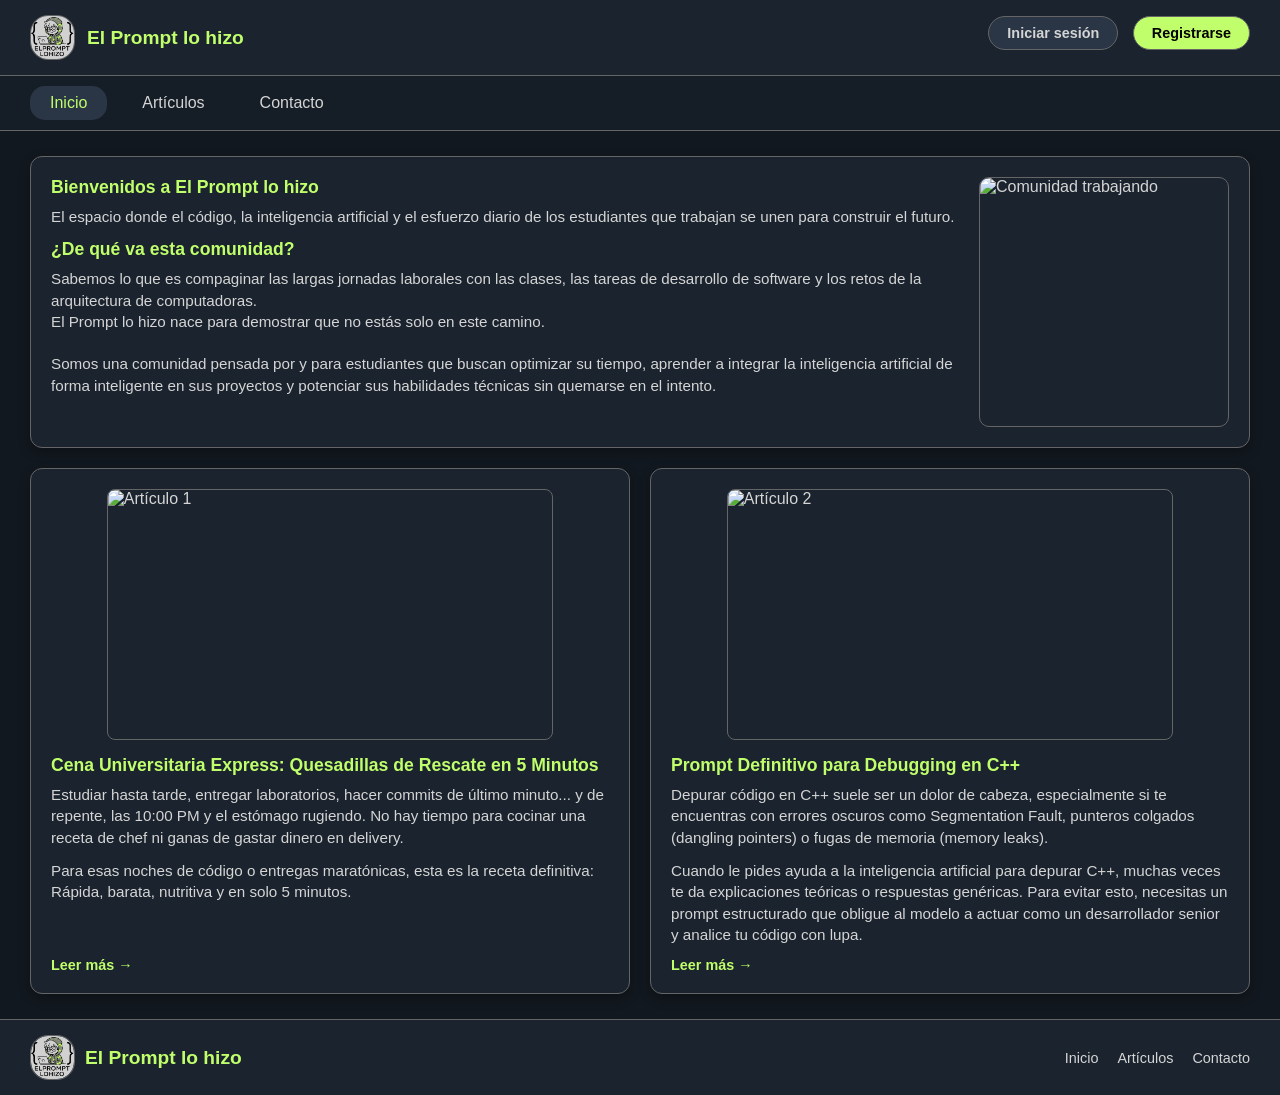
==== index.html @ 8b363049 "cambio de nombre" ====
<!DOCTYPE html>
<html lang="es">
<head>
  <meta charset="UTF-8">
  <meta name="viewport" content="width=device-width, initial-scale=1.0">
  <title>El Prompt lo hizo</title>
  <link rel="stylesheet" href="styles.css">
</head>
<body>

  <!-- Header -->
  <header>
    <a href="index.html" class="logo-container">
      <div class="logo-circle">
        <img src="img/logo.png" alt="Logo de la web">
      </div>
      <span class="logo-text">El Prompt lo hizo</span>
    </a>
    <div class="auth-buttons">
      <button class="btn-login" href=#">Iniciar sesión</button>
      <button class="btn-register" href=#">Registrarse</button>
    </div>
  </header>

  <!-- Navegación -->
  <nav>
    <a href="index.html" class="active">Inicio</a>
    <a href="articulos.html">Artículos</a>
    <a href="contacto.html">Contacto</a>
  </nav>

  <!-- Contenido Principal -->
  <main>
    <!-- 1. Presentación de la comunidad -->
    <section class="card-horizontal full-width">
      <div class="card-content">
        <div>
          <h3>Bienvenidos a El Prompt lo hizo</h3>
          <p>El espacio donde el código, la inteligencia artificial y el esfuerzo diario de los estudiantes que trabajan se unen para construir el futuro.</p>
          <h3>¿De qué va esta comunidad?</h3>
          <p>
            Sabemos lo que es compaginar las largas jornadas laborales con las clases, las tareas de desarrollo de software y los retos de la arquitectura de computadoras.<br>
            El Prompt lo hizo nace para demostrar que no estás solo en este camino.<br><br>
            Somos una comunidad pensada por y para estudiantes que buscan optimizar su tiempo, aprender a integrar la inteligencia artificial de forma inteligente en sus proyectos y potenciar sus habilidades técnicas sin quemarse en el intento.
          </p>
        </div>
      </div>
      <img src="https://sudonull.com/art/d92f5e/what-is-the-best-coding-roadmap-for-beginners-step-by-step.webp" alt="Comunidad trabajando" class="card-img-square">
    </section>

    <!-- 2. Primer artículo destacado -->
    <section class="card">
      <div>
        <img src="https://i.ibb.co/dwZ777Sp/quesadilla.jpg" alt="Artículo 1" class="card-img">
        <h3>Cena Universitaria Express: Quesadillas de Rescate en 5 Minutos</h3>
        <p>Estudiar hasta tarde, entregar laboratorios, hacer commits de último minuto... y de repente, las 10:00 PM y el estómago rugiendo. No hay tiempo para cocinar una receta de chef ni ganas de gastar dinero en delivery.</p>
        <p>Para esas noches de código o entregas maratónicas, esta es la receta definitiva: Rápida, barata, nutritiva y en solo 5 minutos.</p>      </div>
      <a href="articulo-1.html">Leer más →</a>
    </section>

    <!-- 3. Segundo artículo destacado -->
    <section class="card">
      <div>
        <img src="https://media.geeksforgeeks.org/wp-content/uploads/20200810095221/geeksforgeeksDebug1.png" alt="Artículo 2" class="card-img">
        <h3>Prompt Definitivo para Debugging en C++</h3>
        <p>Depurar código en C++ suele ser un dolor de cabeza, especialmente si te encuentras con errores oscuros como Segmentation Fault, punteros colgados (dangling pointers) o fugas de memoria (memory leaks).</p>
        <p>Cuando le pides ayuda a la inteligencia artificial para depurar C++, muchas veces te da explicaciones teóricas o respuestas genéricas. Para evitar esto, necesitas un prompt estructurado que obligue al modelo a actuar como un desarrollador senior y analice tu código con lupa.</p>
      </div>
      <a href="articulo-2.html">Leer más →</a>
    </section>
  </main>

  <!-- Footer -->
  <footer>
    <div class="footer-brand">
      <div class="logo-circle">
        <img src="img/logo.png" alt="Logo de la web" width="70" style="border-radius: 40%;">
      </div>
      <span class="logo-text">El Prompt lo hizo</span>
    </div>
    <div>
      <a href="index.html">Inicio</a>
      <a href="articulos.html">Artículos</a>
      <a href="contacto.html">Contacto</a>
    </div>
  </footer>

</body>
</html>
---- styles.css ----
* {
    box-sizing: border-box;
    margin: 0;
    padding: 0;
    font-family: 'Segoe UI', Tahoma, Geneva, Verdana, sans-serif;
}
body {
    background-color: #12181F; 
    color: #D5D5D5;
    display: flex;
    flex-direction: column;
    min-height: 100vh;
    margin: 0;
}
header {
    height: 12%;
    background-color: #1A232E;
    padding: 15px 30px;
    display: flex;
    justify-content: space-between;
    align-items: center;
    border-bottom: 1px solid #656565;
}
.logo-container {
    display: flex;
    align-items: center;
    gap: 12px;
    text-decoration: none;
}
.logo-circle {
    width: 45px;
    height: 45px;
    background-color: #2A3646;
    border-radius: 40%;
    border: 1px solid #656565;
    overflow: hidden;
    display: flex;
    align-items: center;
    justify-content: center;
}
.logo-circle img {
    width: 100%;
    height: 100%;
    object-fit: cover;
}
.logo-text {
    font-weight: bold;
    font-size: 1.2rem;
    color: #C0FF6B;
}
.auth-buttons button {
    padding: 8px 18px;
    border-radius: 20px;
    border: 1px solid #656565;
    cursor: pointer;
    font-weight: 600;
    margin-left: 10px;
    margin-bottom: 10px;
    font-size: 0.9rem;
}
.btn-login {
    background-color: #2A3646;
    color: #D5D5D5;
}
.btn-register {
    background-color: #C0FF6B;
    color: #000000;
    border-color: #C0FF6B;
}
.btn-login:hover {
    background-color: #12181e6f;
}
.btn-register:hover {
    background-color: #d5f1af;
}

nav {
    background-color: #151D27;
    padding: 10px 30px;
    display: flex;
    gap: 15px;
    border-bottom: 1px solid #656565;
}
nav a {
    color: #D5D5D5;
    text-decoration: none;
    padding: 8px 20px;
    border-radius: 15px;
    font-weight: 500;
    transition: 0.3s;
}
nav a.active, nav a:hover {
    background-color: #2A3646;
    color: #C0FF6B;
}


/* ==========================================
   ESTILOS PARA LA PÁGINA PRINCIPAL
   ========================================== */
main {
    display: grid;
    grid-template-columns: 1fr 1fr;
    gap: 20px;
    padding: 25px 30px;
    flex: 1;
}
.full-width {
    grid-column: span 2;
}
.card-horizontal {
    background-color: #1A232E;
    border-radius: 12px;
    padding: 20px;
    border: 1px solid #656565;
    box-shadow: 0 4px 12px rgba(0,0,0,0.3);
    display: flex;
    justify-content: space-between;
    align-items: center;
    gap: 20px;
    width: 100%;
}
.card-content {
    display: flex;
    flex-direction: column;
    justify-content: space-between;
    height: 100%;
    flex: 1;
    min-width: 0;
}
.card-img-square {
    width: 250px;
    height: 250px;
    object-fit: cover;
    border-radius: 10px;
    border: 1px solid #656565;
    flex-shrink: 0;
}
.card {
    background-color: #1A232E;
    border-radius: 12px;
    padding: 20px;
    border: 1px solid #656565;
    box-shadow: 0 4px 12px rgba(0,0,0,0.3);
    display: flex;
    flex-direction: column;
    justify-content: space-between;
}
.card-img {
    width: 80%;
    height: auto;
    aspect-ratio: 16 / 9;
    object-fit: cover;
    border-radius: 8px;
    margin: 0 auto 15px auto;
    display: block;
    border: 1px solid #656565;
}
.card h3, .card-horizontal h3 {
    color: #C0FF6B;
    font-size: 1.1rem;
    margin-bottom: 8px;
}
.card p, .card-horizontal p {
    color: #D5D5D5;
    font-size: 0.95rem;
    line-height: 1.4;
    margin-bottom: 12px;
}
.card a, .card-horizontal a {
    color: #C0FF6B;
    text-decoration: none;
    font-weight: bold;
    display: inline-block;
    font-size: 0.9rem;
}
.card a:hover, .card-horizontal a:hover {
    text-decoration: underline;
}


/* ==========================================
   ESTILOS PARA LA PÁGINA DE ARTÍCULOS
   ========================================== */
main.articles-grid {
    grid-template-columns: 260px 2fr 1.1fr;
    align-items: start;
}
.card-header-flex {
    display: flex;
    justify-content: space-between;
    align-items: center;
    margin-bottom: 15px;
}
.category-list {
    display: flex;
    flex-direction: column; 
    gap: 12px;
    list-style: none;
    padding: 0;
    margin-top: 15px;
}
.category-list li {
    width: 100%;
}
.category-btn {
    width: 100%;
    text-align: left;
    background-color: #222C38;
    color: #D5D5D5;
    border: 1px solid #2A3646;
    padding: 12px 16px;
    border-radius: 8px;
    font-weight: 600;
    font-size: 0.9rem;
    cursor: pointer;
    transition: all 0.2s ease;
}
.category-btn:hover,
.category-btn.active {
    background-color: #2A3646;
    color: #C0FF6B;
    border-color: #C0FF6B;
}
.article-selected img {
    width: 100%;
    height: 180px;
    object-fit: cover;
    border-radius: 8px;
    margin-bottom: 15px;
    border: 1px solid #656565;
}
.article-selected h2 {
    color: #C0FF6B;
    font-size: 1.4rem;
    margin-bottom: 12px;
}
.article-selected h3 {
    color: #C0FF6B;
    margin: 20px 0 10px 0;
    font-size: 1.15rem;
}
.article-selected h4 {
    color: #D5D5D5;
    margin: 15px 0 8px 0;
    font-size: 1rem;
}
.article-selected p {
    margin-bottom: 12px;
    line-height: 1.6;
}
.article-selected ul {
    margin: 10px 0 15px 20px;
    line-height: 1.6;
}
.article-selected ul li {
    margin-bottom: 6px;
}
.hidden {
    display: none;
}
.article-selected pre {
    background-color: #12181F;
    border: 1px solid #656565;
    border-radius: 8px;
    padding: 15px;
    overflow-x: auto;
    margin: 15px 0;
    white-space: pre-wrap;
    word-break: break-word;
}
.article-selected code {
    font-family: 'Consolas', 'Courier New', Courier, monospace;
    color: #C0FF6B;
    font-size: 0.88rem;
}
.btn-toggle-article {
    background-color: transparent;
    color: #C0FF6B;
    border: 1px solid #C0FF6B;
    padding: 10px 20px;
    border-radius: 20px;
    font-weight: 600;
    cursor: pointer;
    margin-top: 15px;
    align-self: flex-start;
    transition: all 0.3s ease;
}
.btn-toggle-article:hover {
    background-color: #C0FF6B;
    color: #000000;
}
.btn-add {
    background-color: #C0FF6B; /* Fondo verde brillante */
    color: #000000;
    border: none;
    padding: 8px 16px;
    border-radius: 8px;
    font-weight: bold;
    font-size: 0.85rem;
    cursor: pointer;
    transition: background-color 0.2s ease;
}
.btn-add:hover {
    background-color: #d5f1af;
}
table {
    width: 100%;
    border-collapse: collapse;
    margin-top: 10px;
    border-radius: 8px;
    overflow: hidden; /* Mantiene los bordes redondeados en el thead */
}
thead {
    background-color: #12181F;
    border-bottom: 2px solid #C0FF6B;
}
td {
    padding: 12px;
    text-align: left;
    border-bottom: 1px solid #2A3646;
    font-size: 0.9rem;
}
tbody tr:hover {
    background-color: rgba(255, 255, 255, 0.03);
}
.article-link {
    color: #D5D5D5;
    text-decoration: none;
    transition: color 0.2s ease;
}
.article-link:hover {
    color: #C0FF6B;
    text-decoration: underline;
}
.tag {
    display: inline-block;
    padding: 3px 10px;
    border-radius: 12px;
    font-size: 0.75rem;
    font-weight: bold;
}
.tag-food { background-color: #3b2d1d; color: #ff9d42; border: 1px solid #ff9d42; }
.tag-ai   { background-color: #1d333b; color: #42d4ff; border: 1px solid #42d4ff; }
.tag-code { background-color: #1d3b25; color: #42ff7b; border: 1px solid #42ff7b; }
.tag-tips { background-color: #381d3b; color: #e342ff; border: 1px solid #e342ff; }

   /* ==========================================
   ESTILOS PARA LA PÁGINA DE CONTACTO
   ========================================== */
main.contact-page {
    display: flex;
    justify-content: center;
    align-items: flex-start;
    padding: 40px 30px;
}
.contact-card {
    background-color: #1A232E;
    border-radius: 12px;
    padding: 30px;
    border: 1px solid #656565;
    box-shadow: 0 4px 12px rgba(0,0,0,0.3);
    width: 100%;
    max-width: 900px;
}
.contact-card h2 {
    color: #D5D5D5;
    font-size: 1.8rem;
    margin-bottom: 25px;
    border-bottom: 2px solid #656565;
    padding-bottom: 10px;
}
.contact-form {
    display: grid;
    grid-template-columns: 1fr 1fr;
    gap: 25px;
}
.form-group {
    display: flex;
    flex-direction: column;
    gap: 8px;
}
.form-group label {
    color: #D5D5D5;
    font-size: 0.95rem;
    font-weight: 500;
}
.form-group input,
.form-group select,
.form-group textarea {
    background-color: #222D3D;
    border: 1px solid #656565;
    border-radius: 8px;
    padding: 10px 14px;
    color: #D5D5D5;
    font-size: 0.9rem;
    outline: none;
    transition: border-color 0.2s;
}
.form-group input:focus,
.form-group select:focus,
.form-group textarea:focus {
    border-color: #C0FF6B;
}
.form-group textarea {
    resize: vertical;
    min-height: 100px;
}
.form-group select {
    cursor: pointer;
}
.form-actions {
    grid-column: span 2;
    display: flex;
    justify-content: flex-end;
    margin-top: 10px;
}
.btn-submit {
    background-color: #BDC8D3;
    color: #000000;
    border: none;
    padding: 10px 25px;
    border-radius: 20px;
    font-size: 0.95rem;
    font-weight: 600;
    cursor: pointer;
    transition: 0.2s;
}
.btn-submit:hover {
    background-color: #C0FF6B;
}


   /* ==========================================
   ESTILOS PARA LA PÁGINA DE FOOTER
   ========================================== */

footer {
    background-color: #1A232E;
    padding: 15px 30px;
    display: flex;
    justify-content: space-between;
    align-items: center;
    border-top: 1px solid #656565;
    font-size: 0.9rem;
    color: #D5D5D5;
}
.footer-brand {
    display: flex;
    align-items: center;
    gap: 10px;
}
footer a {
    color: #D5D5D5;
    margin-left: 15px;
    text-decoration: none;
    transition: 0.3s;
}
footer a:hover {
    color: #C0FF6B;
}
@media (max-width: 900px) {
    main {
        grid-template-columns: 1fr;
    }
    .full-width {
        grid-column: span 1;
    }
}
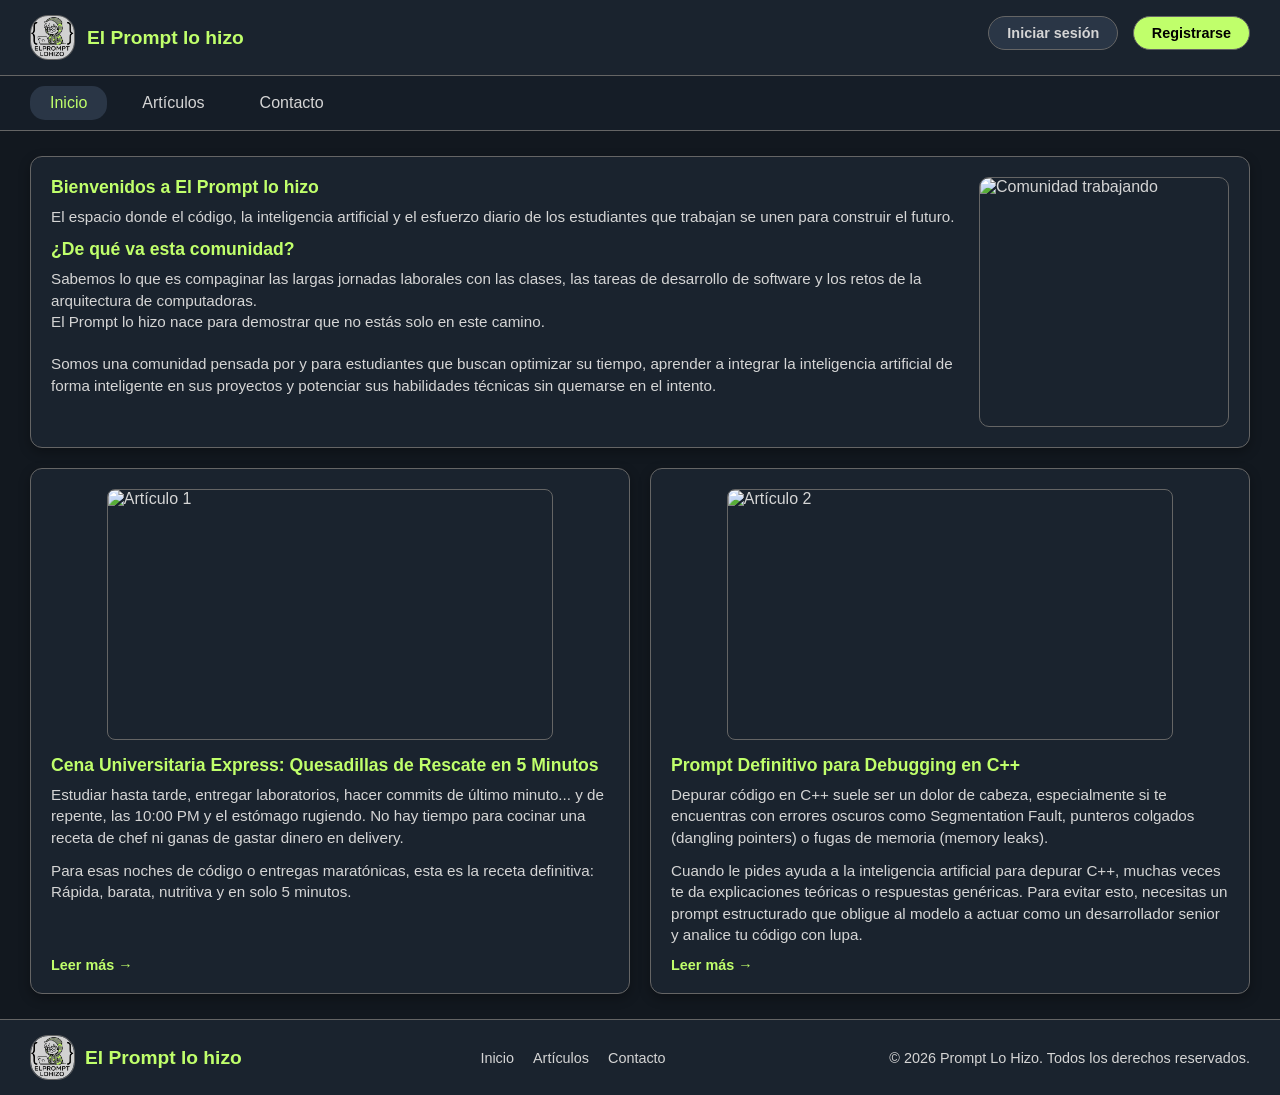
==== commit de25c4f0: "Rename Index.html to index.html" ====
--- a/index.html
+++ b/index.html
@@ -70,20 +70,24 @@
     </section>
   </main>
 
-  <!-- Footer -->
-  <footer>
-    <div class="footer-brand">
-      <div class="logo-circle">
-        <img src="img/logo.png" alt="Logo de la web" width="70" style="border-radius: 40%;">
+    <!-- Footer -->
+    <footer>
+      <div class="footer-brand">
+        <div class="logo-circle">
+          <img src="img/logo.png" alt="Logo de la web" width="70" style="border-radius: 40%;">
+        </div>
+        <span class="logo-text">El Prompt lo hizo</span>
       </div>
-      <span class="logo-text">El Prompt lo hizo</span>
-    </div>
-    <div>
-      <a href="index.html">Inicio</a>
-      <a href="articulos.html">Artículos</a>
-      <a href="contacto.html">Contacto</a>
-    </div>
-  </footer>
+      <div>
+        <a href="index.html">Inicio</a>
+        <a href="articulos.html">Artículos</a>
+        <a href="contacto.html">Contacto</a>
+      </div>
+
+      <!-- Información de derechos -->
+      <p>&copy; 2026 Prompt Lo Hizo. Todos los derechos reservados.</p>
+
+    </footer>
 
 </body>
 </html>
--- a/styles.css
+++ b/styles.css
@@ -183,9 +183,27 @@
    ESTILOS PARA LA PÁGINA DE ARTÍCULOS
    ========================================== */
 main.articles-grid {
-    grid-template-columns: 260px 2fr 1.1fr;
+    grid-template-columns: minmax(180px, 260px) minmax(0, 2fr) minmax(220px, 1fr);
     align-items: start;
 }
+
+main.articles-grid > .card {
+    min-width: 0;
+}
+
+.article-selected {
+    min-width: 0;
+}
+
+.article-selected img {
+    width: 100%;
+    max-width: 100%;
+    height: auto;
+    aspect-ratio: 16 / 9;
+    object-fit: cover;
+}   
+
+
 .card-header-flex {
     display: flex;
     justify-content: space-between;
@@ -459,11 +477,259 @@
 footer a:hover {
     color: #C0FF6B;
 }
+
+
+
+/* ==========================================
+   TABLETS
+   ========================================== */
 @media (max-width: 900px) {
+
+    /* Contenido principal */
     main {
         grid-template-columns: 1fr;
-    }
+        padding: 20px;
+    }
+
     .full-width {
         grid-column: span 1;
     }
-}+
+    /* Página de artículos */
+    main.articles-grid {
+        grid-template-columns: minmax(0, 1fr) minmax(0, 2fr);
+        gap: 15px;
+    }
+
+    /* La tercera tarjeta pasa debajo de las otras dos */
+    main.articles-grid > section:nth-child(3) {
+        grid-column: 1 / -1;
+    }
+
+    .article-selected {
+        min-width: 0;
+    }
+
+    /* Presentación */
+    .card-horizontal {
+        gap: 15px;
+    }
+
+    .card-img-square {
+        width: 200px;
+        height: 200px;
+    }
+
+    /* Imágenes */
+    .card-img {
+        width: 100%;
+    }
+}
+
+
+/* ==========================================
+   CELULARES
+   ========================================== */
+
+@media (max-width: 600px) {
+
+    /* Header */
+    header {
+        height: auto;
+        padding: 15px;
+        flex-wrap: wrap;
+        gap: 15px;
+    }
+
+    .logo-text {
+        font-size: 1rem;
+    }
+
+    .logo-circle {
+        width: 40px;
+        height: 40px;
+        flex-shrink: 0;
+    }
+
+    .auth-buttons {
+        display: flex;
+        width: 100%;
+        gap: 10px;
+    }
+
+    .auth-buttons button {
+        flex: 1;
+        margin: 0;
+        padding: 10px 8px;
+    }
+
+    /* Navegación */
+    nav {
+        padding: 10px;
+        justify-content: center;
+        flex-wrap: wrap;
+        gap: 5px;
+    }
+
+    nav a {
+        padding: 8px 12px;
+        font-size: 0.9rem;
+    }
+
+    /* Contenido principal */
+    main {
+        padding: 15px;
+        gap: 15px;
+    }
+
+    /* Presentación */
+    .card-horizontal {
+        flex-direction: column;
+        padding: 15px;
+    }
+
+    .card-content {
+        width: 100%;
+    }
+
+    .card-img-square {
+        width: 100%;
+        max-width: 300px;
+        height: auto;
+        aspect-ratio: 1 / 1;
+    }
+
+    /* Tarjetas */
+    .card {
+        padding: 15px;
+    }
+
+    .card-img {
+        width: 100%;
+    }
+
+    .card h3,
+    .card-horizontal h3 {
+        font-size: 1rem;
+    }
+
+    .card p,
+    .card-horizontal p {
+        font-size: 0.9rem;
+    }
+
+    /* Página de artículos */
+    main.articles-grid {
+        grid-template-columns: 1fr;
+        padding: 15px;
+    }
+
+    main.articles-grid > section {
+        grid-column: 1;
+        width: 100%;
+        min-width: 0;
+    }
+
+    /* Categorías */
+    .category-list {
+        display: grid;
+        grid-template-columns: repeat(2, minmax(0, 1fr));
+        gap: 8px;
+    }
+
+    .category-btn {
+        height: 100%;
+        min-height: 48px;
+        padding: 10px 6px;
+        font-size: 0.8rem;
+        text-align: center;
+    }
+
+    /* Artículo */
+    .article-selected {
+        padding: 15px;
+    }
+
+    .article-selected h2 {
+        font-size: 1.2rem;
+        line-height: 1.4;
+    }
+
+    .article-selected p,
+    .article-selected li {
+        font-size: 0.9rem;
+        line-height: 1.6;
+    }
+
+    .article-selected img {
+        width: 100%;
+        height: auto;
+        aspect-ratio: 16 / 9;
+    }
+
+    /* Bloques de código */
+    .article-selected pre {
+        max-width: 100%;
+        overflow-x: auto;
+        white-space: pre;
+        word-break: normal;
+    }
+
+    /* Lista de artículos */
+    .card-header-flex {
+        flex-wrap: wrap;
+        gap: 10px;
+    }
+
+    /* Página de contacto */
+    main.contact-page {
+        padding: 20px 15px;
+    }
+
+    .contact-card {
+        padding: 20px 15px;
+    }
+
+    .contact-card h2 {
+        font-size: 1.4rem;
+    }
+
+    .contact-form {
+        grid-template-columns: 1fr;
+        gap: 15px;
+    }
+
+    .form-actions {
+        grid-column: span 1;
+    }
+
+    .btn-submit {
+        width: 100%;
+    }
+
+    /* Tablas */
+    table {
+        display: block;
+        width: 100%;
+        overflow-x: auto;
+        white-space: nowrap;
+    }
+
+    /* Footer */
+    footer {
+        flex-direction: column;
+        gap: 20px;
+        padding: 20px 15px;
+        text-align: center;
+    }
+
+    .footer-brand {
+        justify-content: center;
+    }
+
+    footer a {
+        margin: 0 5px;
+        display: inline-block;
+        padding: 5px;
+    }
+}
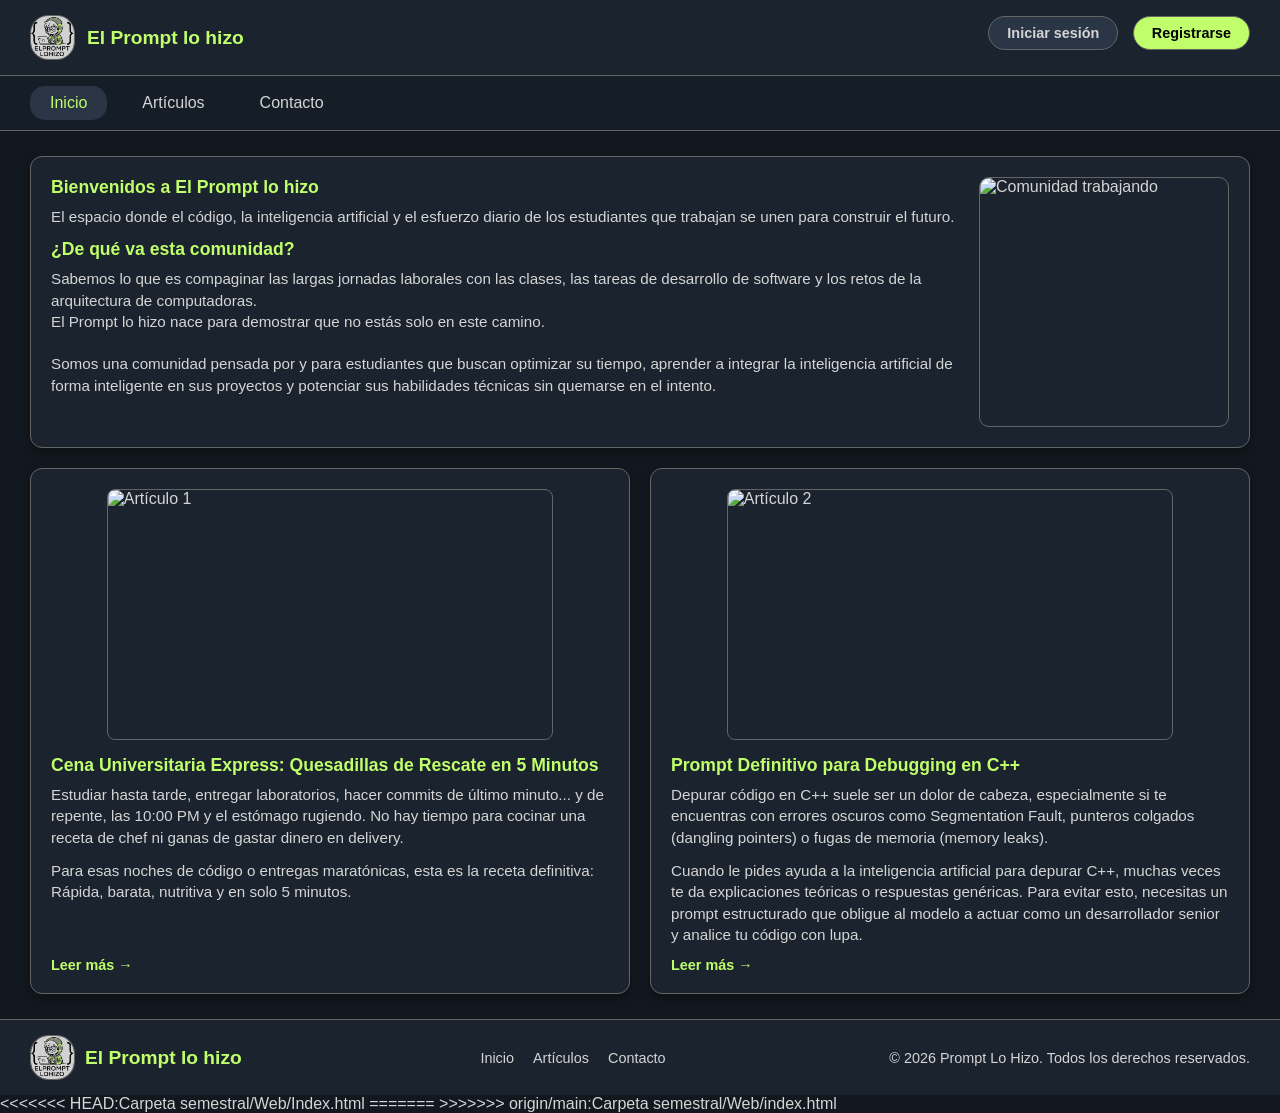
==== commit 015e0e13: "Add files via upload" ====
--- a/index.html
+++ b/index.html
@@ -1,93 +1,121 @@
 <!DOCTYPE html>
 <html lang="es">
-<head>
-  <meta charset="UTF-8">
-  <meta name="viewport" content="width=device-width, initial-scale=1.0">
-  <title>El Prompt lo hizo</title>
-  <link rel="stylesheet" href="styles.css">
-</head>
-<body>
+  <head>
+    <meta charset="UTF-8">
+    <meta name="viewport" content="width=device-width, initial-scale=1.0">
+    <title>El Prompt lo hizo</title>
+    <link rel="stylesheet" href="styles.css">
+  </head>
+  <body>
 
-  <!-- Header -->
-  <header>
-    <a href="index.html" class="logo-container">
-      <div class="logo-circle">
-        <img src="img/logo.png" alt="Logo de la web">
+    <!-- Header -->
+    <header>
+      <a href="index.html" class="logo-container">
+        <div class="logo-circle">
+          <img src="img/logo.png" alt="Logo de la web">
+        </div>
+        <span class="logo-text">El Prompt lo hizo</span>
+      </a>
+      <div class="auth-buttons">
+
+        <form class="login-form">
+            <input
+                type="email"
+                id="login-correo"
+                placeholder="Correo electrónico"
+                required
+            >
+
+            <input
+                type="password"
+                id="login-contrasena"
+                placeholder="Contraseña"
+                required
+            >
+
+            <button type="submit" class="btn-login">
+                Iniciar sesión
+            </button>
+        </form>
+
+        <button type="button" class="btn-login" id="btn-mostrar-login">Iniciar sesión</button>
+        <a href="contacto.html?motivo=registro" class="btn-register">Registrarse</a>
       </div>
-      <span class="logo-text">El Prompt lo hizo</span>
-    </a>
-    <div class="auth-buttons">
-      <button class="btn-login" href=#">Iniciar sesión</button>
-      <button class="btn-register" href=#">Registrarse</button>
-    </div>
-  </header>
+      
+    </header>
 
-  <!-- Navegación -->
-  <nav>
-    <a href="index.html" class="active">Inicio</a>
-    <a href="articulos.html">Artículos</a>
-    <a href="contacto.html">Contacto</a>
-  </nav>
+    <!-- Navegación -->
+    <nav>
+      <a href="index.html" class="active">Inicio</a>
+      <a href="articulos.html">Artículos</a>
+      <a href="contacto.html">Contacto</a>
+    </nav>
 
-  <!-- Contenido Principal -->
-  <main>
-    <!-- 1. Presentación de la comunidad -->
-    <section class="card-horizontal full-width">
-      <div class="card-content">
+    <!-- Contenido Principal -->
+    <main>
+      <!-- 1. Presentación de la comunidad -->
+      <section class="card-horizontal full-width">
+        <div class="card-content">
+          <div>
+            <h3>Bienvenidos a El Prompt lo hizo</h3>
+            <p>El espacio donde el código, la inteligencia artificial y el esfuerzo diario de los estudiantes que trabajan se unen para construir el futuro.</p>
+            <h3>¿De qué va esta comunidad?</h3>
+            <p>
+              Sabemos lo que es compaginar las largas jornadas laborales con las clases, las tareas de desarrollo de software y los retos de la arquitectura de computadoras.<br>
+              El Prompt lo hizo nace para demostrar que no estás solo en este camino.<br><br>
+              Somos una comunidad pensada por y para estudiantes que buscan optimizar su tiempo, aprender a integrar la inteligencia artificial de forma inteligente en sus proyectos y potenciar sus habilidades técnicas sin quemarse en el intento.
+            </p>
+          </div>
+        </div>
+        <img src="https://sudonull.com/art/d92f5e/what-is-the-best-coding-roadmap-for-beginners-step-by-step.webp" alt="Comunidad trabajando" class="card-img-square">
+      </section>
+
+      <!-- 2. Primer artículo destacado -->
+      <section class="card">
         <div>
-          <h3>Bienvenidos a El Prompt lo hizo</h3>
-          <p>El espacio donde el código, la inteligencia artificial y el esfuerzo diario de los estudiantes que trabajan se unen para construir el futuro.</p>
-          <h3>¿De qué va esta comunidad?</h3>
-          <p>
-            Sabemos lo que es compaginar las largas jornadas laborales con las clases, las tareas de desarrollo de software y los retos de la arquitectura de computadoras.<br>
-            El Prompt lo hizo nace para demostrar que no estás solo en este camino.<br><br>
-            Somos una comunidad pensada por y para estudiantes que buscan optimizar su tiempo, aprender a integrar la inteligencia artificial de forma inteligente en sus proyectos y potenciar sus habilidades técnicas sin quemarse en el intento.
-          </p>
+          <img src="https://i.ibb.co/dwZ777Sp/quesadilla.jpg" alt="Artículo 1" class="card-img">
+          <h3>Cena Universitaria Express: Quesadillas de Rescate en 5 Minutos</h3>
+          <p>Estudiar hasta tarde, entregar laboratorios, hacer commits de último minuto... y de repente, las 10:00 PM y el estómago rugiendo. No hay tiempo para cocinar una receta de chef ni ganas de gastar dinero en delivery.</p>
+          <p>Para esas noches de código o entregas maratónicas, esta es la receta definitiva: Rápida, barata, nutritiva y en solo 5 minutos.</p>      </div>
+        <a href="articulo-1.html">Leer más →</a>
+      </section>
+
+      <!-- 3. Segundo artículo destacado -->
+      <section class="card">
+        <div>
+          <img src="https://media.geeksforgeeks.org/wp-content/uploads/20200810095221/geeksforgeeksDebug1.png" alt="Artículo 2" class="card-img">
+          <h3>Prompt Definitivo para Debugging en C++</h3>
+          <p>Depurar código en C++ suele ser un dolor de cabeza, especialmente si te encuentras con errores oscuros como Segmentation Fault, punteros colgados (dangling pointers) o fugas de memoria (memory leaks).</p>
+          <p>Cuando le pides ayuda a la inteligencia artificial para depurar C++, muchas veces te da explicaciones teóricas o respuestas genéricas. Para evitar esto, necesitas un prompt estructurado que obligue al modelo a actuar como un desarrollador senior y analice tu código con lupa.</p>
         </div>
-      </div>
-      <img src="https://sudonull.com/art/d92f5e/what-is-the-best-coding-roadmap-for-beginners-step-by-step.webp" alt="Comunidad trabajando" class="card-img-square">
-    </section>
-
-    <!-- 2. Primer artículo destacado -->
-    <section class="card">
-      <div>
-        <img src="https://i.ibb.co/dwZ777Sp/quesadilla.jpg" alt="Artículo 1" class="card-img">
-        <h3>Cena Universitaria Express: Quesadillas de Rescate en 5 Minutos</h3>
-        <p>Estudiar hasta tarde, entregar laboratorios, hacer commits de último minuto... y de repente, las 10:00 PM y el estómago rugiendo. No hay tiempo para cocinar una receta de chef ni ganas de gastar dinero en delivery.</p>
-        <p>Para esas noches de código o entregas maratónicas, esta es la receta definitiva: Rápida, barata, nutritiva y en solo 5 minutos.</p>      </div>
-      <a href="articulo-1.html">Leer más →</a>
-    </section>
-
-    <!-- 3. Segundo artículo destacado -->
-    <section class="card">
-      <div>
-        <img src="https://media.geeksforgeeks.org/wp-content/uploads/20200810095221/geeksforgeeksDebug1.png" alt="Artículo 2" class="card-img">
-        <h3>Prompt Definitivo para Debugging en C++</h3>
-        <p>Depurar código en C++ suele ser un dolor de cabeza, especialmente si te encuentras con errores oscuros como Segmentation Fault, punteros colgados (dangling pointers) o fugas de memoria (memory leaks).</p>
-        <p>Cuando le pides ayuda a la inteligencia artificial para depurar C++, muchas veces te da explicaciones teóricas o respuestas genéricas. Para evitar esto, necesitas un prompt estructurado que obligue al modelo a actuar como un desarrollador senior y analice tu código con lupa.</p>
-      </div>
-      <a href="articulo-2.html">Leer más →</a>
-    </section>
-  </main>
+        <a href="articulo-2.html">Leer más →</a>
+      </section>
+    </main>
 
     <!-- Footer -->
     <footer>
-      <div class="footer-brand">
-        <div class="logo-circle">
-          <img src="img/logo.png" alt="Logo de la web" width="70" style="border-radius: 40%;">
+        <div class="footer-brand">
+          <div class="logo-circle">
+            <img src="img/logo.png" alt="Logo de la web" width="70" style="border-radius: 40%;">
+          </div>
+          <span class="logo-text">El Prompt lo hizo</span>
         </div>
-        <span class="logo-text">El Prompt lo hizo</span>
-      </div>
-      <div>
-        <a href="index.html">Inicio</a>
-        <a href="articulos.html">Artículos</a>
-        <a href="contacto.html">Contacto</a>
-      </div>
+        <div>
+          <a href="index.html">Inicio</a>
+          <a href="articulos.html">Artículos</a>
+          <a href="contacto.html">Contacto</a>
+        </div>
 
-      <!-- Información de derechos -->
-      <p>&copy; 2026 Prompt Lo Hizo. Todos los derechos reservados.</p>
+        <!-- Información de derechos -->
+        <p>&copy; 2026 Prompt Lo Hizo. Todos los derechos reservados.</p>
 
     </footer>
 
+<<<<<<< HEAD:Carpeta semestral/Web/Index.html
+    <script src="script.js"></script>
+  </body>
+</html>
+=======
 </body>
 </html>
+>>>>>>> origin/main:Carpeta semestral/Web/index.html
--- a/styles.css
+++ b/styles.css
@@ -48,7 +48,23 @@
     font-size: 1.2rem;
     color: #C0FF6B;
 }
-.auth-buttons button {
+.login-form {
+    display: none;
+    align-items: center;
+    gap: 10px;
+}
+.login-form input {
+    padding: 8px 12px;
+    border-radius: 20px;
+    border: 1px solid #656565;
+    font-size: 0.9rem;
+    width: 160px;
+}
+.login-form.active {
+    display: flex;
+}
+.auth-buttons button,
+.auth-buttons a {
     padding: 8px 18px;
     border-radius: 20px;
     border: 1px solid #656565;
@@ -63,6 +79,10 @@
     color: #D5D5D5;
 }
 .btn-register {
+    display: inline-flex;
+    align-items: center;
+    justify-content: center;
+    text-decoration: none;
     background-color: #C0FF6B;
     color: #000000;
     border-color: #C0FF6B;
@@ -73,7 +93,6 @@
 .btn-register:hover {
     background-color: #d5f1af;
 }
-
 nav {
     background-color: #151D27;
     padding: 10px 30px;
@@ -563,6 +582,31 @@
         padding: 10px 8px;
     }
 
+    /* Formulario de inicio de sesión en celulares */
+.auth-buttons {
+    flex-wrap: wrap;
+}
+
+.login-form.active {
+    display: grid;
+    grid-template-columns: repeat(2, minmax(0, 1fr));
+    width: 100%;
+    min-width: 0;
+    gap: 8px;
+}
+
+.login-form input {
+    width: 100%;
+    min-width: 0;
+    box-sizing: border-box;
+}
+
+.login-form button {
+    grid-column: span 2;
+    width: 100%;
+    margin: 0;
+}
+
     /* Navegación */
     nav {
         padding: 10px;
